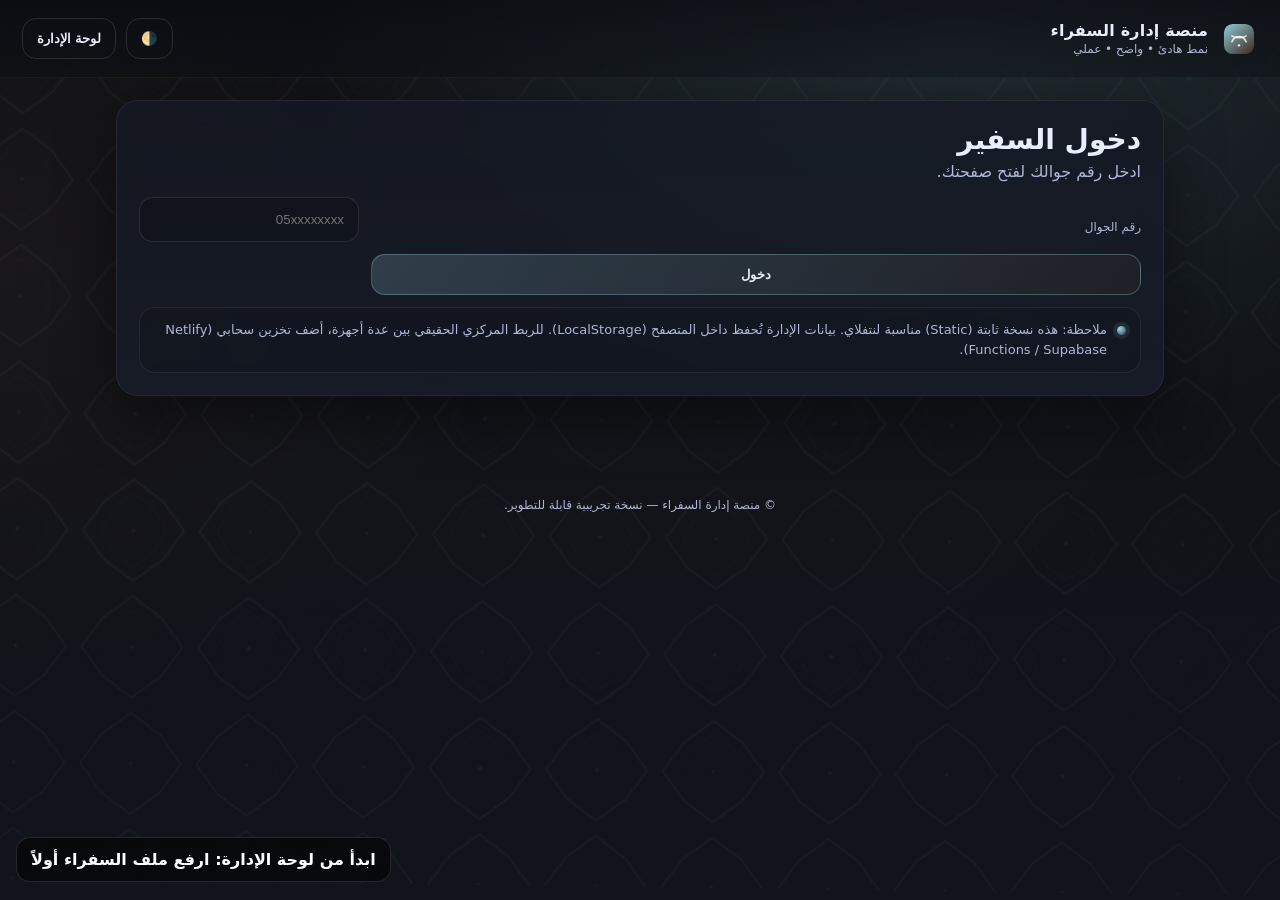
==== index.html @ ffdab6a6 "Add files via upload" ====
<!doctype html>
<html lang="ar" dir="rtl">
<head>
  <meta charset="utf-8" />
  <meta name="viewport" content="width=device-width,initial-scale=1" />
  <title>منصة إدارة السفراء</title>
  <meta name="description" content="منصة خفيفة لإدارة السفراء: رفع CSV، احتساب التحصيل عبر كود الإحالة، احتساب الصناديق المفتوحة، أهداف يومية، ورسالة نشر مركزية." />
  <link rel="icon" href="assets/logo.svg" />
  <link rel="stylesheet" href="assets/style.css" />
</head>
<body>
  <div class="bg">
    <img class="bg-pattern" src="assets/pattern.svg" alt="" aria-hidden="true"/>
  </div>

  <header class="topbar">
    <div class="brand">
      <img src="assets/logo.svg" class="logo" alt="شعار" />
      <div class="brand-titles">
        <div class="brand-title">منصة إدارة السفراء</div>
        <div class="brand-subtitle">نمط هادئ • واضح • عملي</div>
      </div>
    </div>
    <div class="top-actions">
      <button class="btn ghost" id="btnTheme" type="button" title="تبديل المظهر">🌗</button>
      <button class="btn ghost" id="btnAdmin" type="button" title="لوحة الإدارة">لوحة الإدارة</button>
    </div>
  </header>

  <main class="shell">
    <section class="card" id="viewLogin" aria-label="تسجيل الدخول">
      <div class="card-head">
        <h1>دخول السفير</h1>
        <p class="muted">ادخل رقم جوالك لفتح صفحتك.</p>
      </div>

      <div class="form-row">
        <label class="label" for="phoneInput">رقم الجوال</label>
        <input class="input" id="phoneInput" inputmode="tel" autocomplete="tel" placeholder="05xxxxxxxx" />
        <button class="btn primary" id="btnLogin" type="button">دخول</button>
      </div>

      <div class="hint">
        <span class="dot"></span>
        <span>ملاحظة: هذه نسخة ثابتة (Static) مناسبة لنتفلاي. بيانات الإدارة تُحفظ داخل المتصفح (LocalStorage). للربط المركزي الحقيقي بين عدة أجهزة، أضف تخزين سحابي (Netlify Functions / Supabase).</span>
      </div>
    </section>

    <section class="card hidden" id="viewAmbassador" aria-label="لوحة السفير">
      <div class="card-head row">
        <div>
          <h2 id="ambName">—</h2>
          <p class="muted" id="ambMeta">—</p>
        </div>
        <div class="row gap-sm">
          <button class="btn" id="btnCopyLink" type="button">نسخ رابط صفحتي</button>
          <button class="btn ghost" id="btnLogout" type="button">خروج</button>
        </div>
      </div>

      <div class="grid grid-3">
        <div class="metric">
          <div class="metric-label">تحصيل اليوم</div>
          <div class="metric-value" id="mTodayAmount">—</div>
          <div class="metric-sub" id="mTodayAmountSub">—</div>
          <div class="progress">
            <div class="bar" id="pTodayAmount"></div>
          </div>
        </div>
        <div class="metric">
          <div class="metric-label">صناديق اليوم</div>
          <div class="metric-value" id="mTodayBoxes">—</div>
          <div class="metric-sub" id="mTodayBoxesSub">—</div>
          <div class="progress">
            <div class="bar" id="pTodayBoxes"></div>
          </div>
        </div>
        <div class="metric">
          <div class="metric-label">مستواي اليوم</div>
          <div class="metric-value" id="mTodayBadge">—</div>
          <div class="metric-sub">تقدير بصري بسيط يساعدك تعرف أين وصلت</div>
        </div>
      </div>

      <div class="split">
        <div class="panel">
          <div class="panel-head">
            <h3>إجمالي التحصيل</h3>
            <p class="muted">حسب كود الإحالة المسجل لك</p>
          </div>
          <div class="grid grid-2">
            <div class="kpi">
              <div class="kpi-label">إجمالي المبلغ</div>
              <div class="kpi-value" id="mAllAmount">—</div>
            </div>
            <div class="kpi">
              <div class="kpi-label">عدد العمليات</div>
              <div class="kpi-value" id="mAllDonations">—</div>
            </div>
            <div class="kpi">
              <div class="kpi-label">إجمالي الصناديق</div>
              <div class="kpi-value" id="mAllBoxes">—</div>
            </div>
            <div class="kpi">
              <div class="kpi-label">آخر تحديث</div>
              <div class="kpi-value" id="mLastSync">—</div>
            </div>
          </div>
        </div>

        <div class="panel">
          <div class="panel-head">
            <h3>رسالة النشر</h3>
            <p class="muted">انسخ النص وشارك الصورة بسهولة</p>
          </div>
          <div class="share">
            <img id="shareImg" class="share-img" alt="صورة للنشر" />
            <textarea id="shareMsg" class="textarea" rows="7" readonly></textarea>
            <div class="row gap-sm">
              <button class="btn primary" id="btnCopyMsg" type="button">نسخ الرسالة</button>
              <button class="btn" id="btnDownloadImg" type="button">تحميل الصورة</button>
            </div>
          </div>
        </div>
      </div>

      <div class="card-foot muted">
        تلميح: إذا واجهت مشكلة في فتح الصفحة، تأكد أن رقم جوالك مسجل في ملف السفراء.
      </div>
    </section>

    <section class="card hidden" id="viewAdmin" aria-label="لوحة الإدارة">
      <div class="card-head row">
        <div>
          <h2>لوحة الإدارة</h2>
          <p class="muted">رفع الملفات، ضبط الأهداف، تجهيز رسالة النشر، واستعراض النتائج.</p>
        </div>
        <div class="row gap-sm">
          <button class="btn ghost" id="btnBack" type="button">رجوع</button>
        </div>
      </div>

      <div class="admin-gate" id="adminGate">
        <div class="form-row">
          <label class="label" for="adminPass">كلمة مرور الإدارة</label>
          <input class="input" id="adminPass" type="password" placeholder="أدخل كلمة المرور" />
          <button class="btn primary" id="btnAdminEnter" type="button">دخول</button>
        </div>
        <div class="hint">
          <span class="dot"></span>
          <span>الافتراضي: <b>admin123</b> — غيرها من داخل إعدادات الأهداف.</span>
        </div>
      </div>

      <div class="hidden" id="adminBody">
        <div class="grid grid-2">
          <div class="panel">
            <div class="panel-head">
              <h3>رفع ملفات CSV</h3>
              <p class="muted">ارفع الملفات بالحقول المذكورة (العناوين في الصف الأول).</p>
            </div>

            <div class="uploader">
              <div class="u-row">
                <div class="u-title">ملف السفراء</div>
                <div class="u-sub">name, phone, referral_code</div>
                <input class="file" id="fileAmbassadors" type="file" accept=".csv,text/csv" />
              </div>

              <div class="u-row">
                <div class="u-title">ملف التبرعات</div>
                <div class="u-sub">amount, donor_phone, donation_date, referral_code</div>
                <input class="file" id="fileDonations" type="file" accept=".csv,text/csv" />
              </div>

              <div class="u-row">
                <div class="u-title">ملف الصناديق</div>
                <div class="u-sub">phone, box_id, created_at</div>
                <input class="file" id="fileBoxes" type="file" accept=".csv,text/csv" />
              </div>

              <div class="row gap-sm">
                <button class="btn primary" id="btnSaveFiles" type="button">حفظ البيانات</button>
                <button class="btn" id="btnLoadSamples" type="button">تحميل بيانات تجريبية</button>
                <button class="btn danger" id="btnReset" type="button">مسح كل البيانات</button>
              </div>
              <div class="hint">
                <span class="dot"></span>
                <span id="syncStatus">—</span>
              </div>
            </div>
          </div>

          <div class="panel">
            <div class="panel-head">
              <h3>أهداف اليوم</h3>
              <p class="muted">تنعكس مباشرة في لوحة السفير.</p>
            </div>

            <div class="grid grid-2">
              <div>
                <label class="label" for="goalBoxes">هدف الصناديق اليوم</label>
                <input class="input" id="goalBoxes" type="number" min="0" step="1" placeholder="مثال: 10" />
              </div>
              <div>
                <label class="label" for="goalAmount">هدف التحصيل اليوم (﷼)</label>
                <input class="input" id="goalAmount" type="number" min="0" step="1" placeholder="مثال: 2000" />
              </div>
            </div>

            <div class="grid grid-2">
              <div>
                <label class="label" for="adminNewPass">تغيير كلمة المرور</label>
                <input class="input" id="adminNewPass" type="password" placeholder="كلمة مرور جديدة" />
              </div>
              <div class="row align-end">
                <button class="btn primary" id="btnSaveGoals" type="button">حفظ الأهداف</button>
              </div>
            </div>

            <div class="hint">
              <span class="dot"></span>
              <span>يتم احتساب "اليوم" حسب توقيت الجهاز.</span>
            </div>
          </div>
        </div>

        <div class="panel">
          <div class="panel-head">
            <h3>رسالة النشر المركزية</h3>
            <p class="muted">نص + صورة، تظهر لكل سفير في صفحته.</p>
          </div>
          <div class="grid grid-2">
            <div>
              <label class="label" for="adminShareMsg">نص الرسالة</label>
              <textarea class="textarea" id="adminShareMsg" rows="8" placeholder="اكتب رسالة نشر جاهزة..."></textarea>
              <div class="row gap-sm">
                <button class="btn primary" id="btnSaveShare" type="button">حفظ الرسالة</button>
                <button class="btn" id="btnInsertTemplate" type="button">إدراج قالب ذكي</button>
              </div>
              <div class="hint">
                <span class="dot"></span>
                <span>يمكنك استخدام المتغيرات: <code>{name}</code> <code>{ref}</code> <code>{today_amount}</code> <code>{today_boxes}</code></span>
              </div>
            </div>

            <div>
              <label class="label" for="adminShareImg">صورة النشر</label>
              <input class="file" id="adminShareImg" type="file" accept="image/*" />
              <div class="preview">
                <img id="adminShareImgPreview" alt="معاينة الصورة" />
              </div>
              <div class="row gap-sm">
                <button class="btn primary" id="btnSaveShareImg" type="button">حفظ الصورة</button>
                <button class="btn danger" id="btnClearShareImg" type="button">حذف الصورة</button>
              </div>
            </div>
          </div>
        </div>

        <div class="panel">
          <div class="panel-head row">
            <div>
              <h3>لوحة المتابعة</h3>
              <p class="muted">ترتيب السفراء حسب تحصيل اليوم (ثم الصناديق).</p>
            </div>
            <div class="row gap-sm">
              <button class="btn" id="btnExportLeaderboard" type="button">تصدير CSV</button>
            </div>
          </div>

          <div class="table-wrap">
            <table class="table" id="leaderboard">
              <thead>
                <tr>
                  <th>السفير</th>
                  <th>الجوال</th>
                  <th>كود الإحالة</th>
                  <th>تحصيل اليوم</th>
                  <th>صناديق اليوم</th>
                  <th>إجمالي التحصيل</th>
                  <th>إجمالي الصناديق</th>
                </tr>
              </thead>
              <tbody></tbody>
            </table>
          </div>

          <div class="hint">
            <span class="dot"></span>
            <span>تقدر تضيف أعمدة إضافية في CSV، المنصة تتجاهل أي أعمدة غير معروفة.</span>
          </div>
        </div>
      </div>
    </section>
  </main>

  <footer class="footer muted">
    <span>© منصة إدارة السفراء — نسخة تجريبية قابلة للتطوير.</span>
  </footer>

  <script src="assets/app.js"></script>
</body>
</html>
---- assets/style.css ----
/* Apple-ish calm UI — Arabic RTL
   Palette tuned for the user's preferred tone (warm brown + paper)
*/
:root{
  --bg0:#0f1115;
  --bg1:#11141b;
  --card:#141823cc;
  --card2:#171c29cc;
  --stroke:#2a3247;
  --text:#e9eefc;
  --muted:#aeb8d6;
  --brand:#443129; /* requested */
  --brand2:#9bd9e4;
  --ok:#7ee787;
  --warn:#ffcc66;
  --bad:#ff7b72;
  --shadow: 0 18px 60px rgba(0,0,0,.45);
  --blur: 14px;
  --radius: 22px;
  --radius2: 16px;
  --pad: 22px;
  --font: ui-sans-serif, system-ui, -apple-system, "SF Pro Display", "SF Pro Text", "Segoe UI", "Helvetica Neue", Arial, "Noto Sans Arabic", "Noto Kufi Arabic", "Tajawal", sans-serif;
}

:root.light{
  --bg0:#f6f4ef;
  --bg1:#ffffff;
  --card:#ffffffcc;
  --card2:#ffffffcc;
  --stroke:#e3e0d7;
  --text:#1b1c20;
  --muted:#5b5e67;
  --shadow: 0 18px 60px rgba(0,0,0,.12);
}

*{box-sizing:border-box}
html,body{height:100%}
body{
  margin:0;
  font-family:var(--font);
  color:var(--text);
  background: radial-gradient(1200px 800px at 75% 0%, rgba(155,217,228,.14), transparent 55%),
              radial-gradient(900px 700px at 0% 30%, rgba(68,49,41,.18), transparent 60%),
              linear-gradient(180deg, var(--bg0), var(--bg1));
  overflow-x:hidden;
}

.bg{
  position:fixed;
  inset:0;
  pointer-events:none;
  z-index:-1;
}
.bg-pattern{
  position:absolute;
  inset:-40px;
  width:calc(100% + 80px);
  height:calc(100% + 80px);
  opacity:.18;
  filter: blur(0px);
  transform: rotate(0.8deg);
}

.topbar{
  display:flex;
  align-items:center;
  justify-content:space-between;
  padding:18px 22px;
  position:sticky;
  top:0;
  z-index:20;
  backdrop-filter: blur(var(--blur));
  background: linear-gradient(180deg, rgba(10,12,18,.72), rgba(10,12,18,.35));
  border-bottom:1px solid rgba(255,255,255,.06);
}
:root.light .topbar{
  background: linear-gradient(180deg, rgba(255,255,255,.82), rgba(255,255,255,.4));
  border-bottom:1px solid rgba(0,0,0,.06);
}

.brand{display:flex;gap:12px;align-items:center}
.logo{width:38px;height:38px}
.brand-title{font-weight:700; letter-spacing:.2px}
.brand-subtitle{font-size:12px;color:var(--muted); margin-top:2px}

.shell{max-width:1080px;margin:22px auto;padding:0 16px 60px}
.card{
  background: linear-gradient(180deg, var(--card), var(--card2));
  border:1px solid rgba(255,255,255,.07);
  border-radius:var(--radius);
  box-shadow: var(--shadow);
  padding:var(--pad);
  margin-top:16px;
  backdrop-filter: blur(var(--blur));
}
:root.light .card{border:1px solid rgba(0,0,0,.07)}

.card-head{margin-bottom:16px}
.card-head.row{display:flex;align-items:flex-start;justify-content:space-between;gap:16px}
h1,h2,h3{margin:0 0 6px}
h1{font-size:28px}
h2{font-size:24px}
h3{font-size:18px}
p{margin:0}
.muted{color:var(--muted)}
.hidden{display:none !important}

.row{display:flex;align-items:center;justify-content:space-between;gap:10px}
.gap-sm{gap:8px}
.align-end{align-items:flex-end;justify-content:flex-end}
.top-actions{display:flex;align-items:center;gap:10px}

.label{
  display:block;
  font-size:12px;
  color:var(--muted);
  margin-bottom:8px;
}

.form-row{
  display:grid;
  grid-template-columns: 1fr 220px;
  gap:12px;
  align-items:end;
}
@media (max-width:720px){
  .form-row{grid-template-columns:1fr}
}

.input, .textarea{
  width:100%;
  padding:14px 14px;
  border-radius:14px;
  border:1px solid rgba(255,255,255,.10);
  background: rgba(0,0,0,.18);
  color:var(--text);
  outline:none;
}
:root.light .input, :root.light .textarea{
  background: rgba(255,255,255,.8);
  border:1px solid rgba(0,0,0,.10);
}
.input:focus, .textarea:focus{
  border-color: rgba(155,217,228,.55);
  box-shadow: 0 0 0 4px rgba(155,217,228,.12);
}

.btn{
  appearance:none;
  border:1px solid rgba(255,255,255,.12);
  background: rgba(255,255,255,.06);
  color:var(--text);
  border-radius:14px;
  padding:12px 14px;
  cursor:pointer;
  font-weight:600;
  transition: transform .08s ease, background .15s ease, border-color .15s ease;
}
:root.light .btn{
  border:1px solid rgba(0,0,0,.10);
  background: rgba(0,0,0,.03);
}
.btn:hover{transform: translateY(-1px); background: rgba(255,255,255,.10)}
.btn:active{transform: translateY(0px)}
.btn.primary{
  background: linear-gradient(135deg, rgba(155,217,228,.20), rgba(68,49,41,.22));
  border-color: rgba(155,217,228,.30);
}
.btn.ghost{
  background: transparent;
}
.btn.danger{
  border-color: rgba(255,123,114,.35);
  background: rgba(255,123,114,.08);
}

.hint{
  display:flex;
  gap:10px;
  align-items:flex-start;
  margin-top:12px;
  padding:12px 14px;
  border-radius:16px;
  border:1px solid rgba(255,255,255,.08);
  background: rgba(0,0,0,.12);
  color:var(--muted);
  font-size:13px;
  line-height:1.55;
}
:root.light .hint{
  border:1px solid rgba(0,0,0,.06);
  background: rgba(0,0,0,.03);
}
.dot{
  width:9px;height:9px;border-radius:999px;
  margin-top:6px;
  background: radial-gradient(circle at 30% 30%, var(--brand2), rgba(155,217,228,.2));
  box-shadow:0 0 0 4px rgba(155,217,228,.10);
  flex:0 0 auto;
}

.grid{display:grid;gap:12px}
.grid-2{grid-template-columns: repeat(2, minmax(0,1fr))}
.grid-3{grid-template-columns: repeat(3, minmax(0,1fr))}
@media (max-width:900px){
  .grid-3{grid-template-columns:1fr}
}
@media (max-width:780px){
  .grid-2{grid-template-columns:1fr}
}

.metric{
  padding:16px;
  border-radius: var(--radius2);
  border:1px solid rgba(255,255,255,.08);
  background: rgba(0,0,0,.14);
}
:root.light .metric{
  border:1px solid rgba(0,0,0,.06);
  background: rgba(0,0,0,.03);
}
.metric-label{font-size:12px;color:var(--muted)}
.metric-value{font-size:26px;font-weight:800;margin-top:6px}
.metric-sub{font-size:12px;color:var(--muted);margin-top:4px}

.progress{
  height:10px;
  border-radius:999px;
  background: rgba(255,255,255,.08);
  margin-top:10px;
  overflow:hidden;
}
:root.light .progress{background: rgba(0,0,0,.06)}
.bar{
  height:100%;
  width:0%;
  background: linear-gradient(90deg, rgba(155,217,228,.85), rgba(155,217,228,.12));
  border-radius:999px;
  transition: width .35s ease;
}

.split{
  display:grid;
  grid-template-columns: 1.1fr .9fr;
  gap:12px;
  margin-top:12px;
}
@media (max-width:980px){
  .split{grid-template-columns:1fr}
}
.panel{
  border-radius: var(--radius);
  border:1px solid rgba(255,255,255,.08);
  background: rgba(0,0,0,.12);
  padding:16px;
}
:root.light .panel{
  border:1px solid rgba(0,0,0,.06);
  background: rgba(0,0,0,.03);
}
.panel-head{margin-bottom:12px}
.panel-head.row{display:flex;align-items:flex-end;justify-content:space-between;gap:12px}

.kpi{
  padding:14px;
  border-radius: 16px;
  border:1px solid rgba(255,255,255,.08);
  background: rgba(0,0,0,.10);
}
:root.light .kpi{
  border:1px solid rgba(0,0,0,.06);
  background: rgba(0,0,0,.02);
}
.kpi-label{font-size:12px;color:var(--muted)}
.kpi-value{font-size:18px;font-weight:800;margin-top:6px}

.share{display:flex;flex-direction:column;gap:10px}
.share-img{
  width:100%;
  aspect-ratio: 16/9;
  border-radius: 18px;
  object-fit: cover;
  border:1px solid rgba(255,255,255,.10);
  background: rgba(255,255,255,.04);
}
:root.light .share-img{border:1px solid rgba(0,0,0,.08)}

.file{
  width:100%;
  padding:12px;
  border-radius:14px;
  border:1px dashed rgba(255,255,255,.18);
  background: rgba(0,0,0,.10);
  color:var(--muted);
}
:root.light .file{
  border:1px dashed rgba(0,0,0,.16);
  background: rgba(0,0,0,.03);
}
.uploader{display:flex;flex-direction:column;gap:12px}
.u-row{
  padding:12px;
  border-radius:16px;
  border:1px solid rgba(255,255,255,.08);
  background: rgba(0,0,0,.10);
}
:root.light .u-row{border:1px solid rgba(0,0,0,.06); background: rgba(0,0,0,.02)}
.u-title{font-weight:800}
.u-sub{font-size:12px;color:var(--muted); margin:6px 0 10px}

.preview{
  margin-top:10px;
  border-radius:18px;
  border:1px solid rgba(255,255,255,.10);
  overflow:hidden;
  background: rgba(255,255,255,.04);
}
.preview img{display:block; width:100%; height:260px; object-fit:cover}
:root.light .preview{border:1px solid rgba(0,0,0,.08)}

.table-wrap{
  overflow:auto;
  border-radius: 18px;
  border:1px solid rgba(255,255,255,.08);
}
:root.light .table-wrap{border:1px solid rgba(0,0,0,.06)}
.table{
  width:100%;
  border-collapse:collapse;
  min-width: 920px;
}
.table th, .table td{
  padding:12px 12px;
  border-bottom: 1px solid rgba(255,255,255,.07);
  text-align:right;
  white-space:nowrap;
}
:root.light .table th, :root.light .table td{border-bottom:1px solid rgba(0,0,0,.06)}
.table th{
  font-size:12px;
  color:var(--muted);
  background: rgba(255,255,255,.05);
  position:sticky;
  top:0;
}
:root.light .table th{background: rgba(0,0,0,.03)}

.card-foot{margin-top:14px;font-size:12px}

.footer{
  text-align:center;
  padding:20px 12px 36px;
  font-size:12px;
}

code{
  font-family: ui-monospace, SFMono-Regular, Menlo, Monaco, Consolas, "Liberation Mono", "Courier New", monospace;
  font-size:12px;
  padding:2px 6px;
  border-radius: 10px;
  background: rgba(255,255,255,.08);
  border:1px solid rgba(255,255,255,.10);
}
:root.light code{background: rgba(0,0,0,.04); border:1px solid rgba(0,0,0,.06)}
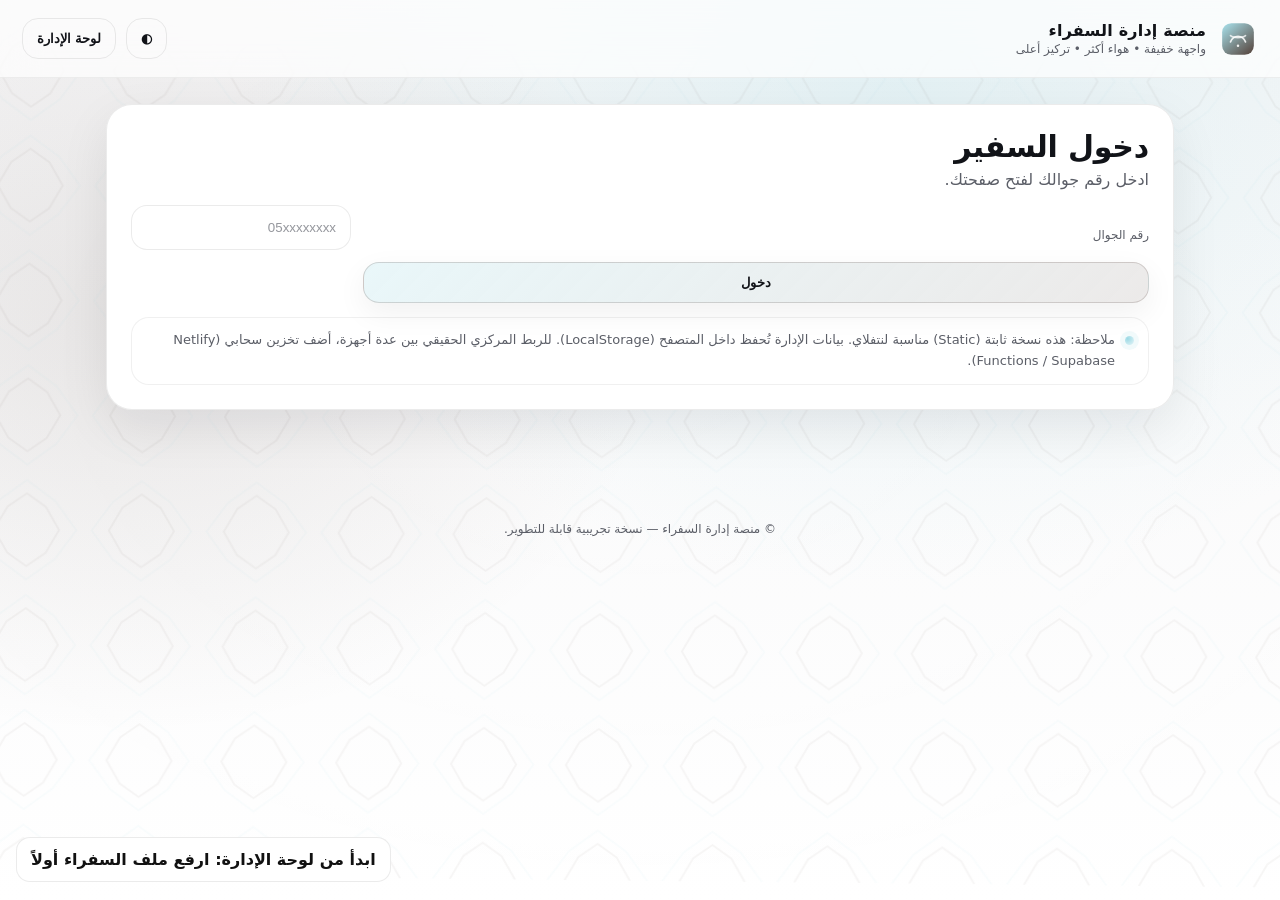
==== commit afd9a470: "Add files via upload" ====
--- a/index.html
+++ b/index.html
@@ -18,11 +18,11 @@
       <img src="assets/logo.svg" class="logo" alt="شعار" />
       <div class="brand-titles">
         <div class="brand-title">منصة إدارة السفراء</div>
-        <div class="brand-subtitle">نمط هادئ • واضح • عملي</div>
+        <div class="brand-subtitle">واجهة خفيفة • هواء أكثر • تركيز أعلى</div>
       </div>
     </div>
     <div class="top-actions">
-      <button class="btn ghost" id="btnTheme" type="button" title="تبديل المظهر">🌗</button>
+      <button class="btn ghost" id="btnTheme" type="button" title="تبديل المظهر">◐</button>
       <button class="btn ghost" id="btnAdmin" type="button" title="لوحة الإدارة">لوحة الإدارة</button>
     </div>
   </header>
--- a/assets/style.css
+++ b/assets/style.css
@@ -1,36 +1,44 @@
-/* Apple-ish calm UI — Arabic RTL
-   Palette tuned for the user's preferred tone (warm brown + paper)
+/* Jony Ive–inspired calm UI (Light-first) — Arabic RTL
+   Principles: spacious, airy, high-contrast text, subtle depth, restrained color.
 */
 :root{
+  --bg0:#f6f6f7;
+  --bg1:#ffffff;
+  --card:#ffffff;
+  --card2:#ffffff;
+  --stroke: rgba(0,0,0,.08);
+  --stroke2: rgba(0,0,0,.06);
+  --text:#111318;
+  --muted:#5b5e67;
+
+  --brand:#443129;     /* requested */
+  --brand2:#9bd9e4;
+
+  --ok:#1f9d55;
+  --warn:#b7791f;
+  --bad:#d64545;
+
+  --shadow: 0 18px 50px rgba(17,19,24,.08);
+  --shadow2: 0 10px 30px rgba(17,19,24,.06);
+  --blur: 18px;
+  --radius: 26px;
+  --radius2: 18px;
+  --pad: 24px;
+  --font: ui-sans-serif, system-ui, -apple-system, "SF Pro Display", "SF Pro Text",
+          "Segoe UI", "Helvetica Neue", Arial, "Noto Sans Arabic", "Noto Kufi Arabic", "Tajawal", sans-serif;
+}
+
+:root.dark{
   --bg0:#0f1115;
   --bg1:#11141b;
-  --card:#141823cc;
-  --card2:#171c29cc;
-  --stroke:#2a3247;
+  --card: rgba(20,24,35,.86);
+  --card2: rgba(23,28,41,.86);
+  --stroke: rgba(255,255,255,.10);
+  --stroke2: rgba(255,255,255,.08);
   --text:#e9eefc;
   --muted:#aeb8d6;
-  --brand:#443129; /* requested */
-  --brand2:#9bd9e4;
-  --ok:#7ee787;
-  --warn:#ffcc66;
-  --bad:#ff7b72;
-  --shadow: 0 18px 60px rgba(0,0,0,.45);
-  --blur: 14px;
-  --radius: 22px;
-  --radius2: 16px;
-  --pad: 22px;
-  --font: ui-sans-serif, system-ui, -apple-system, "SF Pro Display", "SF Pro Text", "Segoe UI", "Helvetica Neue", Arial, "Noto Sans Arabic", "Noto Kufi Arabic", "Tajawal", sans-serif;
-}
-
-:root.light{
-  --bg0:#f6f4ef;
-  --bg1:#ffffff;
-  --card:#ffffffcc;
-  --card2:#ffffffcc;
-  --stroke:#e3e0d7;
-  --text:#1b1c20;
-  --muted:#5b5e67;
-  --shadow: 0 18px 60px rgba(0,0,0,.12);
+  --shadow: 0 22px 70px rgba(0,0,0,.40);
+  --shadow2: 0 14px 42px rgba(0,0,0,.34);
 }
 
 *{box-sizing:border-box}
@@ -39,9 +47,10 @@
   margin:0;
   font-family:var(--font);
   color:var(--text);
-  background: radial-gradient(1200px 800px at 75% 0%, rgba(155,217,228,.14), transparent 55%),
-              radial-gradient(900px 700px at 0% 30%, rgba(68,49,41,.18), transparent 60%),
-              linear-gradient(180deg, var(--bg0), var(--bg1));
+  background:
+    radial-gradient(1200px 900px at 70% 10%, rgba(155,217,228,.22), transparent 55%),
+    radial-gradient(900px 700px at 10% 35%, rgba(68,49,41,.10), transparent 60%),
+    linear-gradient(180deg, var(--bg0), var(--bg1));
   overflow-x:hidden;
 }
 
@@ -53,12 +62,12 @@
 }
 .bg-pattern{
   position:absolute;
-  inset:-40px;
-  width:calc(100% + 80px);
-  height:calc(100% + 80px);
-  opacity:.18;
-  filter: blur(0px);
-  transform: rotate(0.8deg);
+  inset:-30px;
+  width:calc(100% + 60px);
+  height:calc(100% + 60px);
+  opacity:.22;
+  transform: rotate(.6deg);
+  filter: saturate(1.05);
 }
 
 .topbar{
@@ -70,37 +79,38 @@
   top:0;
   z-index:20;
   backdrop-filter: blur(var(--blur));
-  background: linear-gradient(180deg, rgba(10,12,18,.72), rgba(10,12,18,.35));
-  border-bottom:1px solid rgba(255,255,255,.06);
-}
-:root.light .topbar{
-  background: linear-gradient(180deg, rgba(255,255,255,.82), rgba(255,255,255,.4));
-  border-bottom:1px solid rgba(0,0,0,.06);
+  background: rgba(255,255,255,.70);
+  border-bottom:1px solid var(--stroke2);
+}
+:root.dark .topbar{
+  background: rgba(10,12,18,.55);
+  border-bottom:1px solid rgba(255,255,255,.08);
 }
 
 .brand{display:flex;gap:12px;align-items:center}
-.logo{width:38px;height:38px}
-.brand-title{font-weight:700; letter-spacing:.2px}
-.brand-subtitle{font-size:12px;color:var(--muted); margin-top:2px}
-
-.shell{max-width:1080px;margin:22px auto;padding:0 16px 60px}
+.logo{width:40px;height:40px}
+.brand-titles{display:flex;flex-direction:column;gap:2px}
+.brand-title{font-weight:800; letter-spacing:.2px}
+.brand-subtitle{font-size:12px;color:var(--muted)}
+
+.shell{max-width:1100px;margin:26px auto;padding:0 16px 64px}
+
 .card{
   background: linear-gradient(180deg, var(--card), var(--card2));
-  border:1px solid rgba(255,255,255,.07);
+  border:1px solid var(--stroke);
   border-radius:var(--radius);
   box-shadow: var(--shadow);
   padding:var(--pad);
-  margin-top:16px;
+  margin-top:18px;
   backdrop-filter: blur(var(--blur));
 }
-:root.light .card{border:1px solid rgba(0,0,0,.07)}
 
 .card-head{margin-bottom:16px}
 .card-head.row{display:flex;align-items:flex-start;justify-content:space-between;gap:16px}
 h1,h2,h3{margin:0 0 6px}
-h1{font-size:28px}
-h2{font-size:24px}
-h3{font-size:18px}
+h1{font-size:30px; letter-spacing:-.2px}
+h2{font-size:24px; letter-spacing:-.15px}
+h3{font-size:18px; letter-spacing:-.1px}
 p{margin:0}
 .muted{color:var(--muted)}
 .hidden{display:none !important}
@@ -130,76 +140,82 @@
 .input, .textarea{
   width:100%;
   padding:14px 14px;
-  border-radius:14px;
-  border:1px solid rgba(255,255,255,.10);
-  background: rgba(0,0,0,.18);
+  border-radius:16px;
+  border:1px solid var(--stroke);
+  background: rgba(255,255,255,.90);
   color:var(--text);
   outline:none;
 }
-:root.light .input, :root.light .textarea{
-  background: rgba(255,255,255,.8);
-  border:1px solid rgba(0,0,0,.10);
-}
+:root.dark .input, :root.dark .textarea{
+  background: rgba(0,0,0,.18);
+  border:1px solid rgba(255,255,255,.12);
+}
+.input::placeholder{color: rgba(91,94,103,.65)}
+:root.dark .input::placeholder{color: rgba(174,184,214,.65)}
 .input:focus, .textarea:focus{
-  border-color: rgba(155,217,228,.55);
-  box-shadow: 0 0 0 4px rgba(155,217,228,.12);
+  border-color: rgba(155,217,228,.70);
+  box-shadow: 0 0 0 5px rgba(155,217,228,.16);
 }
 
 .btn{
   appearance:none;
-  border:1px solid rgba(255,255,255,.12);
-  background: rgba(255,255,255,.06);
+  border:1px solid var(--stroke);
+  background: rgba(255,255,255,.78);
   color:var(--text);
-  border-radius:14px;
+  border-radius:16px;
   padding:12px 14px;
   cursor:pointer;
-  font-weight:600;
-  transition: transform .08s ease, background .15s ease, border-color .15s ease;
-}
-:root.light .btn{
-  border:1px solid rgba(0,0,0,.10);
-  background: rgba(0,0,0,.03);
-}
-.btn:hover{transform: translateY(-1px); background: rgba(255,255,255,.10)}
+  font-weight:700;
+  transition: transform .08s ease, background .15s ease, border-color .15s ease, box-shadow .15s ease;
+  box-shadow: var(--shadow2);
+}
+:root.dark .btn{
+  background: rgba(255,255,255,.06);
+  border:1px solid rgba(255,255,255,.12);
+  box-shadow:none;
+}
+.btn:hover{transform: translateY(-1px); background: rgba(255,255,255,.92)}
+:root.dark .btn:hover{background: rgba(255,255,255,.10)}
 .btn:active{transform: translateY(0px)}
 .btn.primary{
-  background: linear-gradient(135deg, rgba(155,217,228,.20), rgba(68,49,41,.22));
-  border-color: rgba(155,217,228,.30);
+  border-color: rgba(68,49,41,.18);
+  background: linear-gradient(135deg, rgba(155,217,228,.22), rgba(68,49,41,.10));
 }
 .btn.ghost{
   background: transparent;
+  box-shadow:none;
 }
 .btn.danger{
-  border-color: rgba(255,123,114,.35);
-  background: rgba(255,123,114,.08);
+  border-color: rgba(214,69,69,.22);
+  background: rgba(214,69,69,.06);
 }
 
 .hint{
   display:flex;
   gap:10px;
   align-items:flex-start;
-  margin-top:12px;
+  margin-top:14px;
   padding:12px 14px;
-  border-radius:16px;
-  border:1px solid rgba(255,255,255,.08);
-  background: rgba(0,0,0,.12);
+  border-radius:18px;
+  border:1px solid var(--stroke2);
+  background: rgba(255,255,255,.72);
   color:var(--muted);
   font-size:13px;
-  line-height:1.55;
-}
-:root.light .hint{
-  border:1px solid rgba(0,0,0,.06);
-  background: rgba(0,0,0,.03);
+  line-height:1.6;
+}
+:root.dark .hint{
+  background: rgba(0,0,0,.12);
+  border:1px solid rgba(255,255,255,.08);
 }
 .dot{
   width:9px;height:9px;border-radius:999px;
   margin-top:6px;
-  background: radial-gradient(circle at 30% 30%, var(--brand2), rgba(155,217,228,.2));
-  box-shadow:0 0 0 4px rgba(155,217,228,.10);
+  background: radial-gradient(circle at 30% 30%, var(--brand2), rgba(155,217,228,.25));
+  box-shadow:0 0 0 5px rgba(155,217,228,.14);
   flex:0 0 auto;
 }
 
-.grid{display:grid;gap:12px}
+.grid{display:grid;gap:14px}
 .grid-2{grid-template-columns: repeat(2, minmax(0,1fr))}
 .grid-3{grid-template-columns: repeat(3, minmax(0,1fr))}
 @media (max-width:900px){
@@ -210,31 +226,31 @@
 }
 
 .metric{
-  padding:16px;
+  padding:18px;
   border-radius: var(--radius2);
-  border:1px solid rgba(255,255,255,.08);
+  border:1px solid var(--stroke2);
+  background: rgba(255,255,255,.78);
+}
+:root.dark .metric{
   background: rgba(0,0,0,.14);
-}
-:root.light .metric{
-  border:1px solid rgba(0,0,0,.06);
-  background: rgba(0,0,0,.03);
+  border:1px solid rgba(255,255,255,.08);
 }
 .metric-label{font-size:12px;color:var(--muted)}
-.metric-value{font-size:26px;font-weight:800;margin-top:6px}
+.metric-value{font-size:28px;font-weight:900;margin-top:6px; letter-spacing:-.2px}
 .metric-sub{font-size:12px;color:var(--muted);margin-top:4px}
 
 .progress{
   height:10px;
   border-radius:999px;
-  background: rgba(255,255,255,.08);
-  margin-top:10px;
+  background: rgba(17,19,24,.06);
+  margin-top:12px;
   overflow:hidden;
 }
-:root.light .progress{background: rgba(0,0,0,.06)}
+:root.dark .progress{background: rgba(255,255,255,.08)}
 .bar{
   height:100%;
   width:0%;
-  background: linear-gradient(90deg, rgba(155,217,228,.85), rgba(155,217,228,.12));
+  background: linear-gradient(90deg, rgba(155,217,228,.95), rgba(155,217,228,.18));
   border-radius:999px;
   transition: width .35s ease;
 }
@@ -242,88 +258,94 @@
 .split{
   display:grid;
   grid-template-columns: 1.1fr .9fr;
-  gap:12px;
-  margin-top:12px;
+  gap:14px;
+  margin-top:14px;
 }
 @media (max-width:980px){
   .split{grid-template-columns:1fr}
 }
 .panel{
   border-radius: var(--radius);
-  border:1px solid rgba(255,255,255,.08);
+  border:1px solid var(--stroke2);
+  background: rgba(255,255,255,.68);
+  padding:18px;
+}
+:root.dark .panel{
   background: rgba(0,0,0,.12);
-  padding:16px;
-}
-:root.light .panel{
-  border:1px solid rgba(0,0,0,.06);
-  background: rgba(0,0,0,.03);
+  border:1px solid rgba(255,255,255,.08);
 }
 .panel-head{margin-bottom:12px}
 .panel-head.row{display:flex;align-items:flex-end;justify-content:space-between;gap:12px}
 
 .kpi{
   padding:14px;
-  border-radius: 16px;
-  border:1px solid rgba(255,255,255,.08);
+  border-radius: 18px;
+  border:1px solid var(--stroke2);
+  background: rgba(255,255,255,.78);
+}
+:root.dark .kpi{
   background: rgba(0,0,0,.10);
-}
-:root.light .kpi{
-  border:1px solid rgba(0,0,0,.06);
-  background: rgba(0,0,0,.02);
+  border:1px solid rgba(255,255,255,.08);
 }
 .kpi-label{font-size:12px;color:var(--muted)}
-.kpi-value{font-size:18px;font-weight:800;margin-top:6px}
+.kpi-value{font-size:18px;font-weight:900;margin-top:6px}
 
 .share{display:flex;flex-direction:column;gap:10px}
 .share-img{
   width:100%;
   aspect-ratio: 16/9;
-  border-radius: 18px;
+  border-radius: 20px;
   object-fit: cover;
-  border:1px solid rgba(255,255,255,.10);
-  background: rgba(255,255,255,.04);
-}
-:root.light .share-img{border:1px solid rgba(0,0,0,.08)}
+  border:1px solid var(--stroke2);
+  background: rgba(0,0,0,.02);
+}
 
 .file{
   width:100%;
   padding:12px;
-  border-radius:14px;
+  border-radius:16px;
+  border:1px dashed rgba(17,19,24,.18);
+  background: rgba(255,255,255,.72);
+  color:var(--muted);
+}
+:root.dark .file{
   border:1px dashed rgba(255,255,255,.18);
   background: rgba(0,0,0,.10);
-  color:var(--muted);
-}
-:root.light .file{
-  border:1px dashed rgba(0,0,0,.16);
-  background: rgba(0,0,0,.03);
-}
+}
+
 .uploader{display:flex;flex-direction:column;gap:12px}
 .u-row{
-  padding:12px;
-  border-radius:16px;
+  padding:14px;
+  border-radius:18px;
+  border:1px solid var(--stroke2);
+  background: rgba(255,255,255,.68);
+}
+:root.dark .u-row{
   border:1px solid rgba(255,255,255,.08);
   background: rgba(0,0,0,.10);
 }
-:root.light .u-row{border:1px solid rgba(0,0,0,.06); background: rgba(0,0,0,.02)}
-.u-title{font-weight:800}
+.u-title{font-weight:900}
 .u-sub{font-size:12px;color:var(--muted); margin:6px 0 10px}
 
 .preview{
   margin-top:10px;
-  border-radius:18px;
-  border:1px solid rgba(255,255,255,.10);
+  border-radius:20px;
+  border:1px solid var(--stroke2);
   overflow:hidden;
-  background: rgba(255,255,255,.04);
+  background: rgba(0,0,0,.02);
 }
 .preview img{display:block; width:100%; height:260px; object-fit:cover}
-:root.light .preview{border:1px solid rgba(0,0,0,.08)}
 
 .table-wrap{
   overflow:auto;
-  border-radius: 18px;
-  border:1px solid rgba(255,255,255,.08);
-}
-:root.light .table-wrap{border:1px solid rgba(0,0,0,.06)}
+  border-radius: 20px;
+  border:1px solid var(--stroke2);
+  background: rgba(255,255,255,.65);
+}
+:root.dark .table-wrap{
+  background: rgba(0,0,0,.10);
+  border:1px solid rgba(255,255,255,.08);
+}
 .table{
   width:100%;
   border-collapse:collapse;
@@ -331,25 +353,23 @@
 }
 .table th, .table td{
   padding:12px 12px;
-  border-bottom: 1px solid rgba(255,255,255,.07);
+  border-bottom: 1px solid var(--stroke2);
   text-align:right;
   white-space:nowrap;
 }
-:root.light .table th, :root.light .table td{border-bottom:1px solid rgba(0,0,0,.06)}
 .table th{
   font-size:12px;
   color:var(--muted);
-  background: rgba(255,255,255,.05);
+  background: rgba(0,0,0,.02);
   position:sticky;
   top:0;
 }
-:root.light .table th{background: rgba(0,0,0,.03)}
 
 .card-foot{margin-top:14px;font-size:12px}
 
 .footer{
   text-align:center;
-  padding:20px 12px 36px;
+  padding:22px 12px 40px;
   font-size:12px;
 }
 
@@ -357,8 +377,11 @@
   font-family: ui-monospace, SFMono-Regular, Menlo, Monaco, Consolas, "Liberation Mono", "Courier New", monospace;
   font-size:12px;
   padding:2px 6px;
-  border-radius: 10px;
+  border-radius: 12px;
+  background: rgba(0,0,0,.03);
+  border:1px solid var(--stroke2);
+}
+:root.dark code{
   background: rgba(255,255,255,.08);
   border:1px solid rgba(255,255,255,.10);
 }
-:root.light code{background: rgba(0,0,0,.04); border:1px solid rgba(0,0,0,.06)}
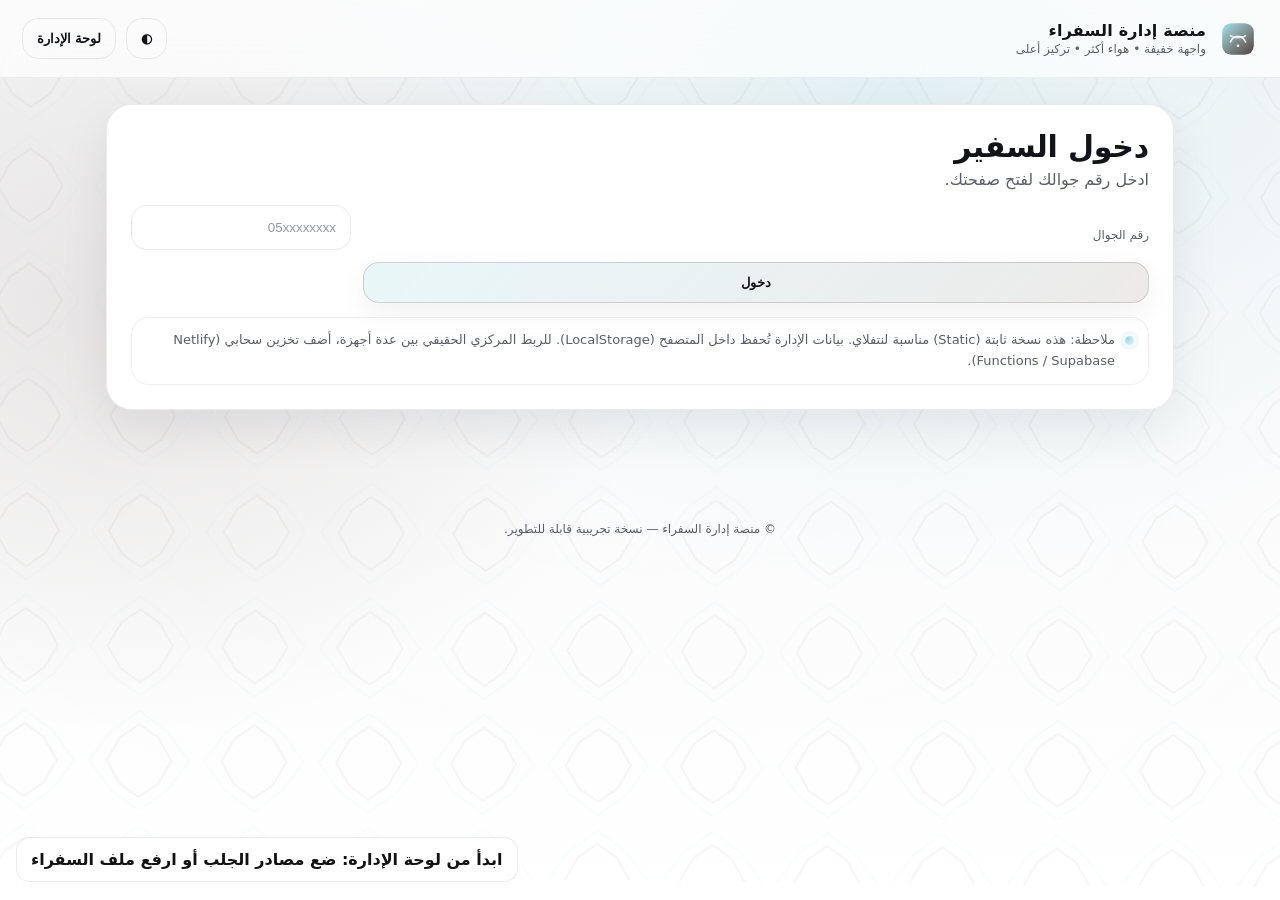
==== commit 368eddce: "Add files via upload" ====
--- a/index.html
+++ b/index.html
@@ -153,6 +153,62 @@
       </div>
 
       <div class="hidden" id="adminBody">
+
+        <div class="panel">
+          <div class="panel-head">
+            <h3>مصادر البيانات (جلب مباشر)</h3>
+            <p class="muted">بدل رفع الملفات، ضع روابط CSV وسيتم الجلب تلقائيًا (مع حفظ نسخة مؤقتة).</p>
+          </div>
+
+          <div class="grid grid-2">
+            <div>
+              <label class="label" for="srcAmbassadors">رابط CSV — السفراء</label>
+              <input class="input" id="srcAmbassadors" placeholder="/data/ambassadors.csv" />
+              <div class="hint">
+                <span class="dot"></span>
+                <span>الحقول: <code>name,phone,referral_code</code></span>
+              </div>
+            </div>
+
+            <div>
+              <label class="label" for="srcDonations">رابط CSV — التبرعات</label>
+              <input class="input" id="srcDonations" placeholder="/data/donations.csv" />
+              <div class="hint">
+                <span class="dot"></span>
+                <span>الحقول: <code>amount,donor_phone,donation_date,referral_code</code></span>
+              </div>
+            </div>
+
+            <div>
+              <label class="label" for="srcBoxes">رابط CSV — الصناديق</label>
+              <input class="input" id="srcBoxes" placeholder="/data/boxes.csv" />
+              <div class="hint">
+                <span class="dot"></span>
+                <span>الحقول: <code>phone,box_id,created_at</code></span>
+              </div>
+            </div>
+
+            <div>
+              <label class="label" for="srcAutoRefresh">تحديث تلقائي كل (دقيقة)</label>
+              <input class="input" id="srcAutoRefresh" type="number" min="0" step="1" placeholder="مثال: 10 (أو 0 لإيقافه)" />
+              <div class="hint">
+                <span class="dot"></span>
+                <span>ملاحظة: الجلب من روابط خارجية قد يفشل بسبب CORS. الأفضل استخدام نفس الدومين (مثل مجلد <code>/data</code>) أو روابط GitHub Raw.</span>
+              </div>
+            </div>
+          </div>
+
+          <div class="row gap-sm">
+            <button class="btn primary" id="btnSaveSources" type="button">حفظ المصادر</button>
+            <button class="btn" id="btnFetchNow" type="button">جلب الآن</button>
+          </div>
+
+          <div class="hint">
+            <span class="dot"></span>
+            <span id="fetchStatus">—</span>
+          </div>
+        </div>
+
         <div class="grid grid-2">
           <div class="panel">
             <div class="panel-head">
